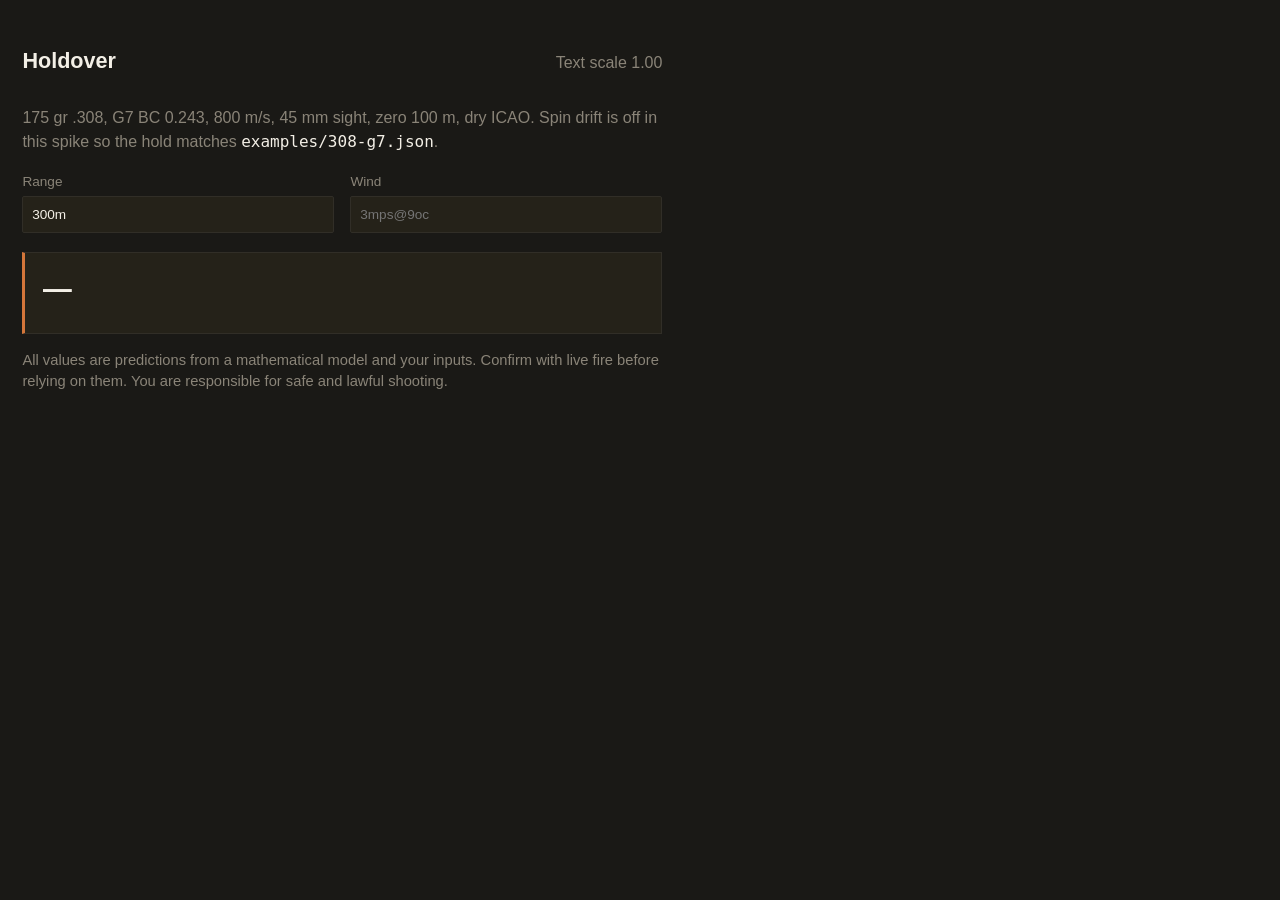
==== app/ui/index.html @ 33dac4c1 "Add the M1 solver gates and a buildable Tauri spike. Keep the py-ballisticcalc comparison in CI, gat" ====
<!DOCTYPE html>
<html lang="en">
  <head>
    <meta charset="utf-8" />
    <meta name="viewport" content="width=device-width, initial-scale=1" />
    <title>Holdover</title>
    <link rel="stylesheet" href="app.css" />
  </head>
  <body>
    <main>
      <header>
        <h1>Holdover</h1>
        <p class="meta" id="scale">Text scale 1.00</p>
      </header>
      <p class="lede">175 gr .308, G7 BC 0.243, 800 m/s, 45 mm sight, zero 100 m, dry ICAO. Spin drift is off in this spike so the hold matches <code>examples/308-g7.json</code>.</p>
      <form id="solve">
        <label>Range <input id="range" value="300m" autocomplete="off" spellcheck="false" /></label>
        <label>Wind <input id="wind" placeholder="3mps@9oc" autocomplete="off" spellcheck="false" /></label>
      </form>
      <section class="hold" id="hold" aria-live="polite">
        <p class="figure" id="elevation">—</p>
        <p class="detail" id="detail"></p>
      </section>
      <p class="error" id="error" hidden></p>
      <p class="disclaimer" id="disclaimer">All values are predictions from a mathematical model and your inputs. Confirm with live fire before relying on them. You are responsible for safe and lawful shooting.</p>
    </main>
    <script src="app.js"></script>
  </body>
</html>
---- app/ui/app.css ----
:root {
  --background: #1a1916;
  --surface: #252219;
  --text: #f3efe6;
  --text-secondary: #8a8478;
  --border: #312e27;
  --accent: #d4763a;
  --text-scale: 1;
  color-scheme: dark;
}

html, body {
  margin: 0;
  background: var(--background);
  color: var(--text);
}

body {
  font: calc(16px * var(--text-scale)) / 1.45 "IBM Plex Sans", "Noto Sans", sans-serif;
  padding: 2.2rem 1.4rem 3rem;
}

main {
  max-width: 40rem;
}

h1 {
  font-size: 1.35rem;
  font-weight: 560;
  margin: 0;
}

header {
  display: flex;
  justify-content: space-between;
  align-items: baseline;
  gap: 1rem;
}

.meta, .lede, .disclaimer, .detail {
  color: var(--text-secondary);
}

.lede code {
  color: var(--text);
}

form {
  display: flex;
  gap: 1rem;
  margin: 1.2rem 0;
}

label {
  display: flex;
  flex-direction: column;
  gap: 0.3rem;
  font-size: 0.85rem;
  color: var(--text-secondary);
  flex: 1;
}

input {
  font: inherit;
  font-variant-numeric: tabular-nums;
  color: var(--text);
  background: var(--surface);
  border: 1px solid var(--border);
  border-radius: 2px;
  padding: 0.45rem 0.55rem;
}

input:focus {
  outline: 2px solid var(--accent);
  outline-offset: 1px;
}

.hold {
  margin: 0.4rem 0 1rem;
  padding: 1rem 1.1rem;
  background: var(--surface);
  border: 1px solid var(--border);
  border-left: 3px solid var(--accent);
}

.figure {
  margin: 0;
  font-size: 1.8rem;
  font-variant-numeric: tabular-nums;
  font-weight: 560;
}

.detail {
  margin: 0.4rem 0 0;
  font-variant-numeric: tabular-nums;
}

.error {
  color: #e15a4a;
}

.disclaimer {
  font-size: 0.92rem;
}
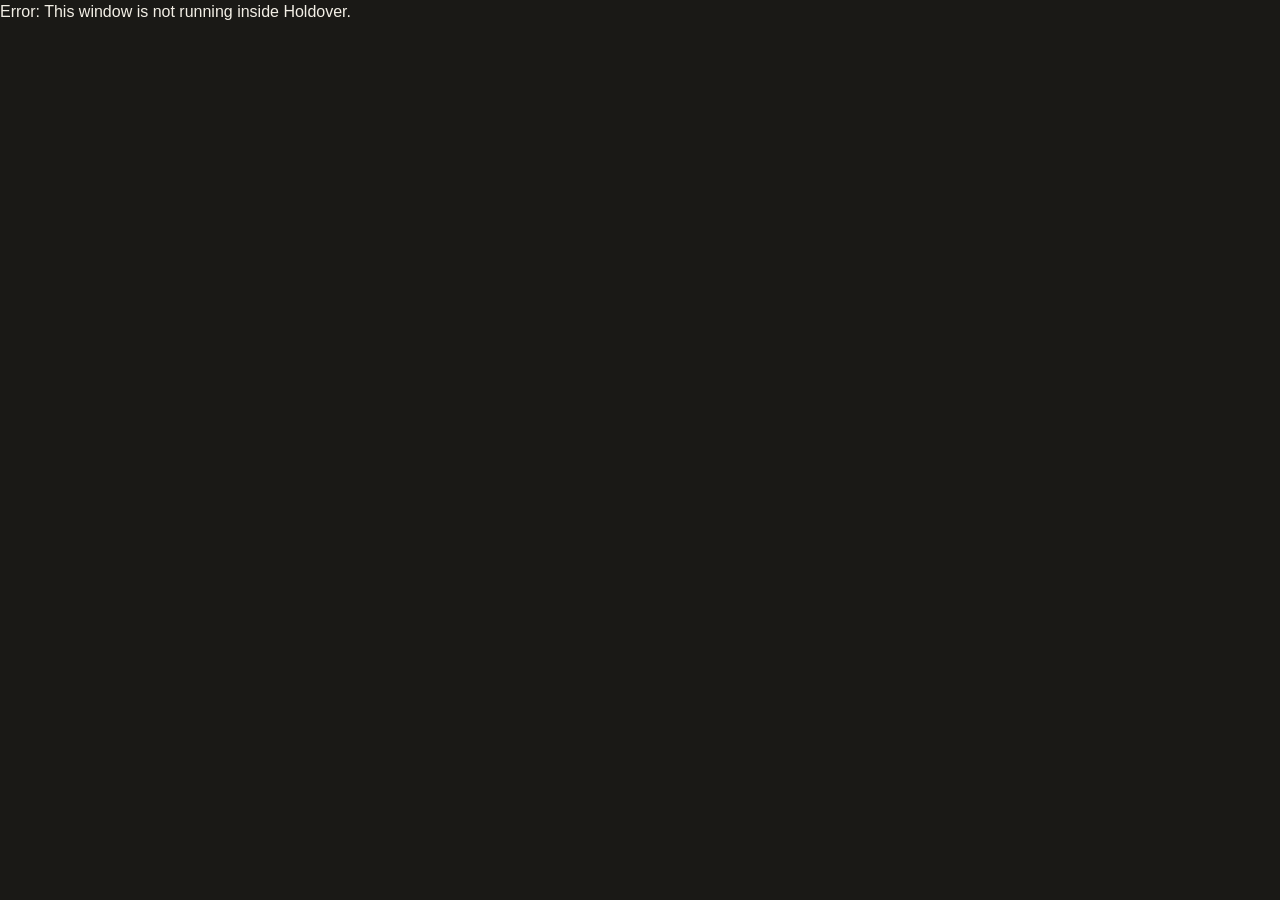
==== commit 90718c62: "Add the Milestone 2 solve screen, library, and unit switch. The Tauri window now picks a profile, ke" ====
--- a/app/ui/index.html
+++ b/app/ui/index.html
@@ -7,23 +7,7 @@
     <link rel="stylesheet" href="app.css" />
   </head>
   <body>
-    <main>
-      <header>
-        <h1>Holdover</h1>
-        <p class="meta" id="scale">Text scale 1.00</p>
-      </header>
-      <p class="lede">175 gr .308, G7 BC 0.243, 800 m/s, 45 mm sight, zero 100 m, dry ICAO. Spin drift is off in this spike so the hold matches <code>examples/308-g7.json</code>.</p>
-      <form id="solve">
-        <label>Range <input id="range" value="300m" autocomplete="off" spellcheck="false" /></label>
-        <label>Wind <input id="wind" placeholder="3mps@9oc" autocomplete="off" spellcheck="false" /></label>
-      </form>
-      <section class="hold" id="hold" aria-live="polite">
-        <p class="figure" id="elevation">—</p>
-        <p class="detail" id="detail"></p>
-      </section>
-      <p class="error" id="error" hidden></p>
-      <p class="disclaimer" id="disclaimer">All values are predictions from a mathematical model and your inputs. Confirm with live fire before relying on them. You are responsible for safe and lawful shooting.</p>
-    </main>
+    <div id="app"></div>
     <script src="app.js"></script>
   </body>
 </html>
--- a/app/ui/app.css
+++ b/app/ui/app.css
@@ -5,100 +5,319 @@
   --text-secondary: #8a8478;
   --border: #312e27;
   --accent: #d4763a;
+  --focus: #d4763a;
+  --warning: #e0b15a;
+  --error: #e15a4a;
+  --chart-0: #d4763a;
+  --chart-1: #7aa2d4;
+  --chart-2: #8fbf6a;
   --text-scale: 1;
   color-scheme: dark;
 }
 
 html, body {
   margin: 0;
+  min-height: 100%;
   background: var(--background);
   color: var(--text);
 }
 
 body {
   font: calc(16px * var(--text-scale)) / 1.45 "IBM Plex Sans", "Noto Sans", sans-serif;
-  padding: 2.2rem 1.4rem 3rem;
-}
-
-main {
-  max-width: 40rem;
-}
-
-h1 {
-  font-size: 1.35rem;
-  font-weight: 560;
-  margin: 0;
-}
-
-header {
-  display: flex;
-  justify-content: space-between;
-  align-items: baseline;
-  gap: 1rem;
-}
-
-.meta, .lede, .disclaimer, .detail {
-  color: var(--text-secondary);
-}
-
-.lede code {
-  color: var(--text);
-}
-
-form {
-  display: flex;
-  gap: 1rem;
-  margin: 1.2rem 0;
-}
-
-label {
-  display: flex;
-  flex-direction: column;
-  gap: 0.3rem;
-  font-size: 0.85rem;
-  color: var(--text-secondary);
-  flex: 1;
-}
-
-input {
+}
+
+body.large-text {
+  font-size: calc(18px * var(--text-scale));
+}
+
+body.reduced * {
+  transition: none !important;
+}
+
+button, input, select {
   font: inherit;
-  font-variant-numeric: tabular-nums;
-  color: var(--text);
+  color: inherit;
+}
+
+button {
   background: var(--surface);
   border: 1px solid var(--border);
   border-radius: 2px;
-  padding: 0.45rem 0.55rem;
-}
-
-input:focus {
-  outline: 2px solid var(--accent);
+  padding: 0.35rem 0.6rem;
+  cursor: pointer;
+}
+
+button:focus, input:focus, select:focus {
+  outline: 2px solid var(--focus);
   outline-offset: 1px;
 }
 
-.hold {
-  margin: 0.4rem 0 1rem;
-  padding: 1rem 1.1rem;
+button.active, button[aria-pressed="true"] {
+  border-color: var(--accent);
+  color: var(--accent);
+}
+
+.shell {
+  display: grid;
+  grid-template-rows: auto 1fr auto;
+  min-height: 100vh;
+}
+
+.top {
+  display: flex;
+  flex-wrap: wrap;
+  align-items: center;
+  gap: 0.6rem 1rem;
+  padding: 0.7rem 1rem;
+  border-bottom: 1px solid var(--border);
+}
+
+.brand {
+  font-weight: 560;
+  margin-right: 0.4rem;
+}
+
+nav, .presets {
+  display: flex;
+  flex-wrap: wrap;
+  gap: 0.35rem;
+}
+
+.page {
+  padding: 1rem 1.1rem 2rem;
+}
+
+.layout {
+  display: grid;
+  grid-template-columns: minmax(16rem, 22rem) minmax(0, 1fr);
+  gap: 1rem;
+  align-items: start;
+}
+
+.panel, .hold, .card, .popover, .dialog, .onboard {
   background: var(--surface);
   border: 1px solid var(--border);
+}
+
+.panel, .card, .onboard {
+  padding: 0.9rem 1rem;
+}
+
+.hold {
   border-left: 3px solid var(--accent);
+  padding: 1rem 1.15rem 1.15rem;
+}
+
+.hold.stale {
+  opacity: 0.55;
+}
+
+.hold-grid {
+  display: grid;
+  grid-template-columns: 1fr 1fr;
+  gap: 0.8rem 1.4rem;
+}
+
+.direction {
+  margin: 0;
+  letter-spacing: 0.08em;
+  color: var(--text-secondary);
+  font-size: 0.85rem;
 }
 
 .figure {
-  margin: 0;
-  font-size: 1.8rem;
+  margin: 0.1rem 0;
+  font-size: calc(48px * var(--text-scale));
+  font-weight: 560;
   font-variant-numeric: tabular-nums;
-  font-weight: 560;
-}
-
-.detail {
-  margin: 0.4rem 0 0;
+  line-height: 1.05;
+}
+
+body.large-text .figure {
+  font-size: calc(64px * var(--text-scale));
+}
+
+.clicks, .secondary, .sensitivity, .meta, .hint, .disclaimer, .preview, .warning {
+  color: var(--text-secondary);
   font-variant-numeric: tabular-nums;
 }
 
-.error {
-  color: #e15a4a;
-}
-
-.disclaimer {
-  font-size: 0.92rem;
-}
+.clicks, .secondary, .sensitivity, .disclaimer, .hint, .warning, .preview {
+  margin: 0.35rem 0 0;
+}
+
+.warning, .error {
+  color: var(--error);
+}
+
+.banner {
+  margin: 0 0 0.7rem;
+  color: var(--warning);
+}
+
+.fields {
+  display: grid;
+  gap: 0.65rem;
+}
+
+.field {
+  display: flex;
+  flex-direction: column;
+  gap: 0.25rem;
+  color: var(--text-secondary);
+  font-size: 0.85rem;
+}
+
+.entry {
+  display: flex;
+  gap: 0.35rem;
+}
+
+input, select {
+  background: var(--background);
+  border: 1px solid var(--border);
+  border-radius: 2px;
+  padding: 0.4rem 0.5rem;
+  font-variant-numeric: tabular-nums;
+  min-width: 0;
+}
+
+.entry input {
+  flex: 1;
+}
+
+.chip {
+  min-width: 4.2rem;
+}
+
+.row {
+  display: flex;
+  flex-wrap: wrap;
+  gap: 0.5rem;
+  align-items: center;
+}
+
+.checks {
+  display: flex;
+  flex-wrap: wrap;
+  gap: 0.7rem 1rem;
+}
+
+table {
+  width: 100%;
+  border-collapse: collapse;
+  font-variant-numeric: tabular-nums;
+}
+
+th, td {
+  text-align: right;
+  padding: 0.28rem 0.45rem;
+  border-bottom: 1px solid var(--border);
+}
+
+th:first-child, td:first-child {
+  text-align: left;
+}
+
+.chart {
+  width: 100%;
+  height: 220px;
+  background: var(--background);
+  border: 1px solid var(--border);
+}
+
+.legend {
+  display: flex;
+  gap: 1rem;
+  margin: 0.4rem 0 0.8rem;
+}
+
+.swatch {
+  display: inline-block;
+  width: 0.8rem;
+  height: 0.8rem;
+  margin-right: 0.3rem;
+  background: var(--chart-0);
+}
+
+.swatch-1 { background: var(--chart-1); }
+.swatch-2 { background: var(--chart-2); }
+
+.onboard {
+  max-width: 40rem;
+  margin: 8vh auto;
+}
+
+.choices {
+  display: grid;
+  gap: 0.6rem;
+  margin: 1rem 0;
+}
+
+.choices button {
+  text-align: left;
+  padding: 0.7rem 0.8rem;
+}
+
+.choices strong {
+  display: block;
+}
+
+.dialog, .popover {
+  position: fixed;
+  z-index: 5;
+  padding: 0.8rem;
+  max-width: 24rem;
+}
+
+.dialog {
+  top: 4.2rem;
+  left: 1rem;
+}
+
+.popover {
+  top: 3.4rem;
+  right: 1rem;
+}
+
+.hidden {
+  display: none;
+}
+
+.list button {
+  display: block;
+  width: 100%;
+  text-align: left;
+  margin: 0 0 0.3rem;
+}
+
+body.field .top, body.field .inputs, body.field .secondary, body.field .sensitivity, body.field .hint, body.field .footer {
+  display: none;
+}
+
+body.field .page {
+  padding-top: 8vh;
+}
+
+body.field .figure {
+  font-size: calc(84px * var(--text-scale));
+}
+
+@media (max-width: 800px) {
+  .layout, .hold-grid {
+    grid-template-columns: 1fr;
+  }
+}
+
+@media print {
+  .top, .inputs, .noprint, .footer, .hint {
+    display: none !important;
+  }
+  body, .card, .panel {
+    background: white;
+    color: black;
+  }
+  .figure {
+    font-size: 18pt;
+  }
+}
